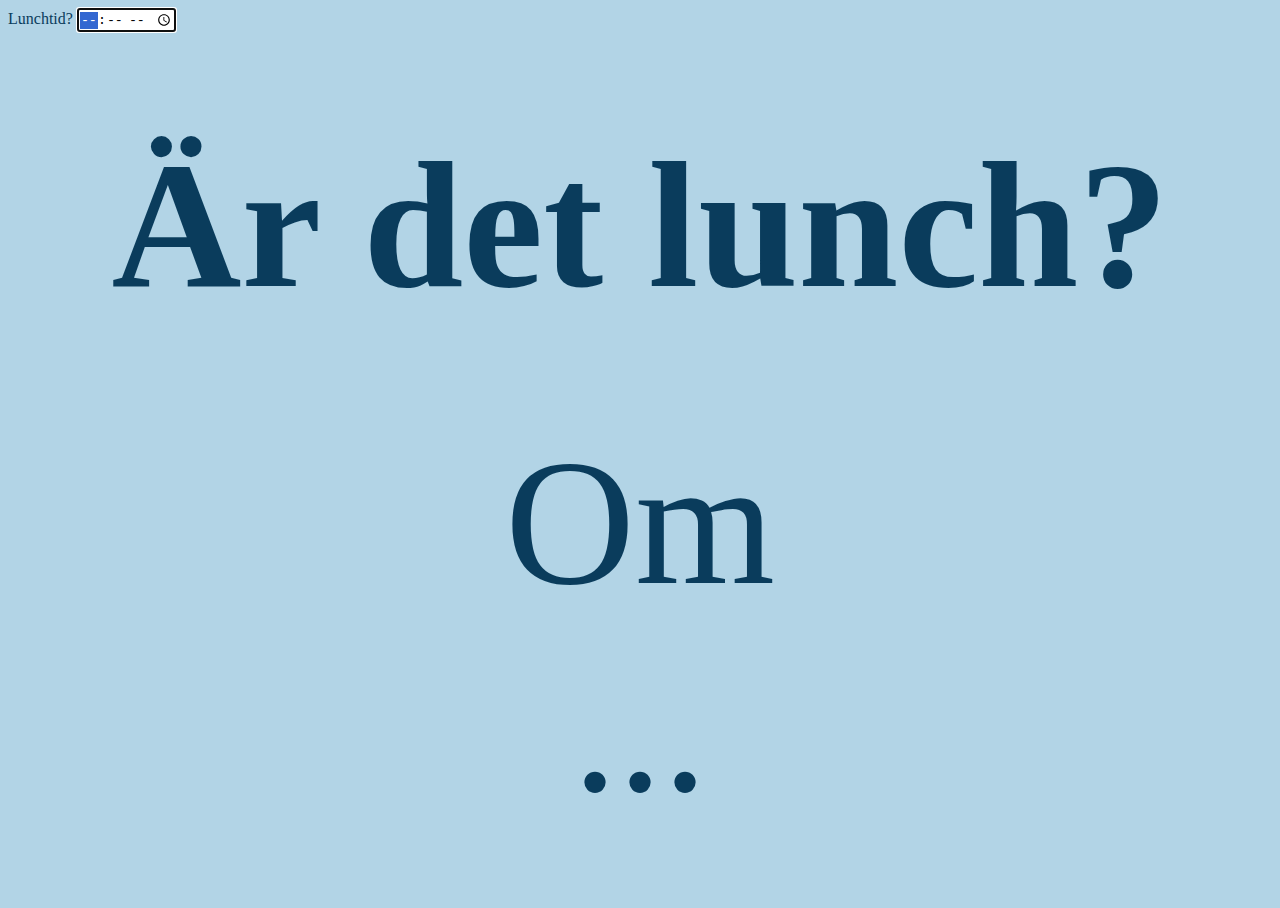
==== index.html @ 0624d310 "ffs safari does not support web components extending elements" ====
<!DOCTYPE html>
<html lang="sv">
  <head>
    <meta charset="utf-8" />
    <meta content="width=device-width, initial-scale=1" name="viewport" />
    <meta name="description" content="Är det lunch?" />
    <meta name="theme-color" content="#b2d4e6" />
    <meta name="theme-color" media="(prefers-color-scheme: light)" content="#0a3c5c" />
    <meta name="theme-color" media="(prefers-color-scheme: dark)" content="#b2d4e6" />
    <title>Är det lunch?</title>
    <link rel="manifest" href="manifest.json" />
    <link href="favicon.png" id="favicon" rel="icon" type="image/png" />
  </head>
  <body>
    <form>
      <label for="tid">Lunchtid? </label>
      <input id="tid" name="tid" required autofocus type="time" />
    </form>
    <h1 class="question" id="titel">Är det lunch?</h1>
    <div class="answer" id="lunchtid">Om <br />...</div>
    <link rel="stylesheet" href="css/style.css" />
    <script src="js/script.js"></script>
  </body>
</html>
---- css/style.css ----
html,
body {
  height: 100%;
  background-color: #b2d4e6;
  color: #0a3c5c;
}

#lunchtid,
h1 {
  margin: 10vmin 0;
  text-align: center;
  font-size: 20vmin;
}
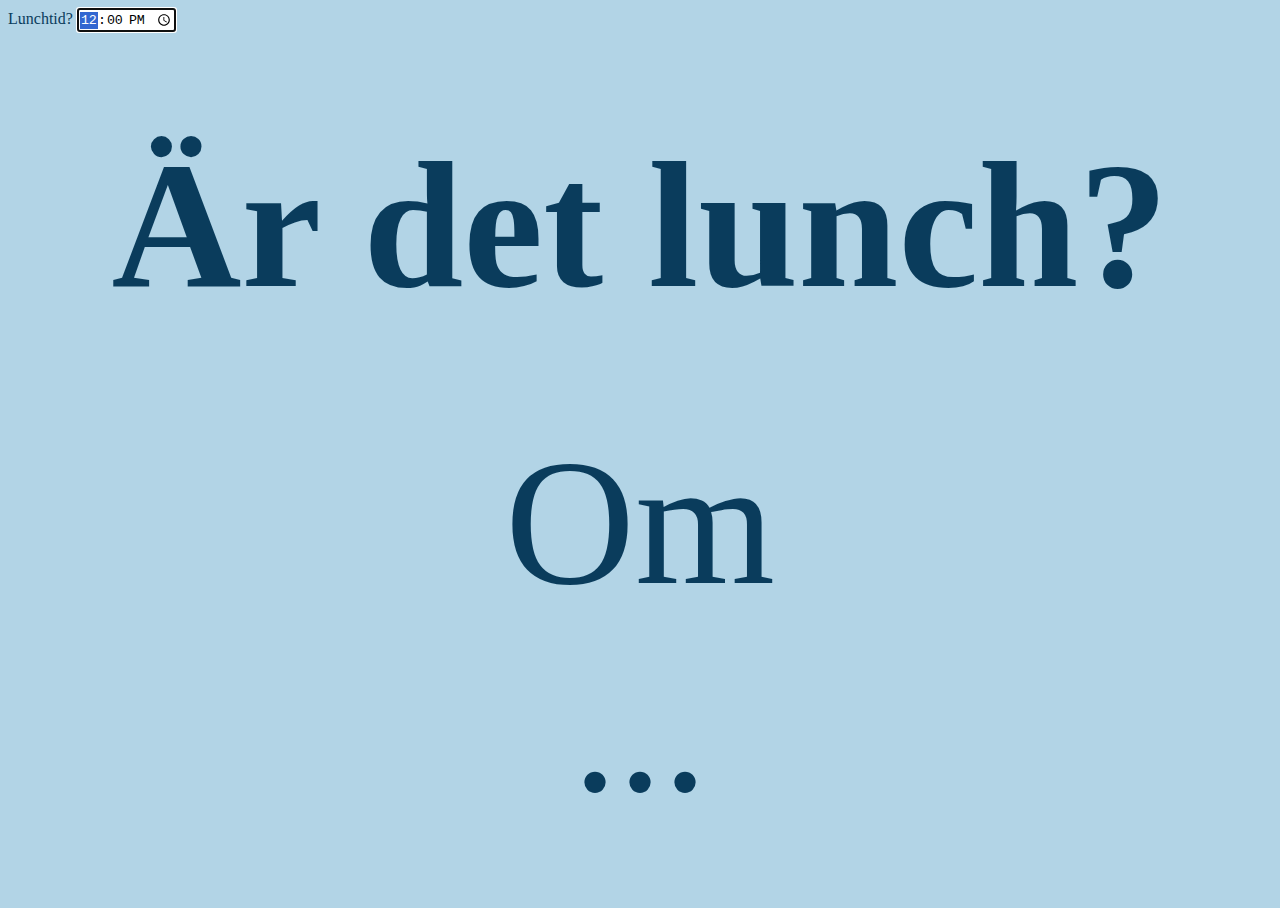
==== commit edd02ff7: "move styles to html its faster" ====
--- a/index.html
+++ b/index.html
@@ -10,6 +10,21 @@
     <title>Är det lunch?</title>
     <link rel="manifest" href="manifest.json" />
     <link href="favicon.png" id="favicon" rel="icon" type="image/png" />
+    <style>
+      html,
+      body {
+        height: 100%;
+        background-color: #b2d4e6;
+        color: #0a3c5c;
+      }
+
+      #lunchtid,
+      h1 {
+        margin: 10vmin 0;
+        text-align: center;
+        font-size: 20vmin;
+      }
+    </style>
   </head>
   <body>
     <form>
@@ -18,7 +33,6 @@
     </form>
     <h1 class="question" id="titel">Är det lunch?</h1>
     <div class="answer" id="lunchtid">Om <br />...</div>
-    <link rel="stylesheet" href="css/style.css" />
     <script src="js/script.js"></script>
   </body>
 </html>
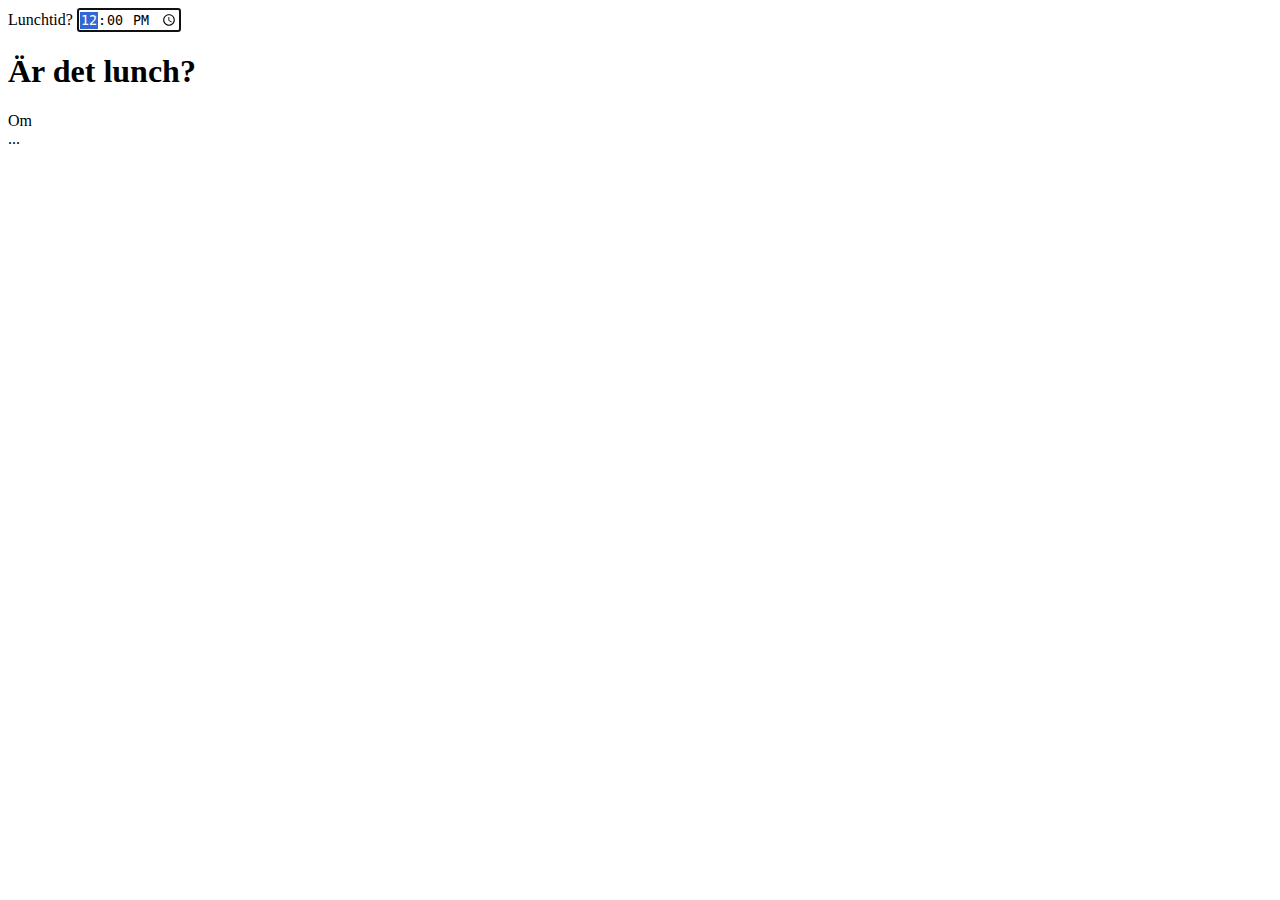
==== commit b0df6e42: "move to head" ====
--- a/index.html
+++ b/index.html
@@ -10,21 +10,8 @@
     <title>Är det lunch?</title>
     <link rel="manifest" href="manifest.json" />
     <link href="favicon.png" id="favicon" rel="icon" type="image/png" />
-    <style>
-      html,
-      body {
-        height: 100%;
-        background-color: #b2d4e6;
-        color: #0a3c5c;
-      }
-
-      #lunchtid,
-      h1 {
-        margin: 10vmin 0;
-        text-align: center;
-        font-size: 20vmin;
-      }
-    </style>
+    <link rel="stylesheet" href="css/style.css" />
+    <script src="js/script.js" async></script>
   </head>
   <body>
     <form>
@@ -33,6 +20,5 @@
     </form>
     <h1 class="question" id="titel">Är det lunch?</h1>
     <div class="answer" id="lunchtid">Om <br />...</div>
-    <script src="js/script.js"></script>
   </body>
 </html>
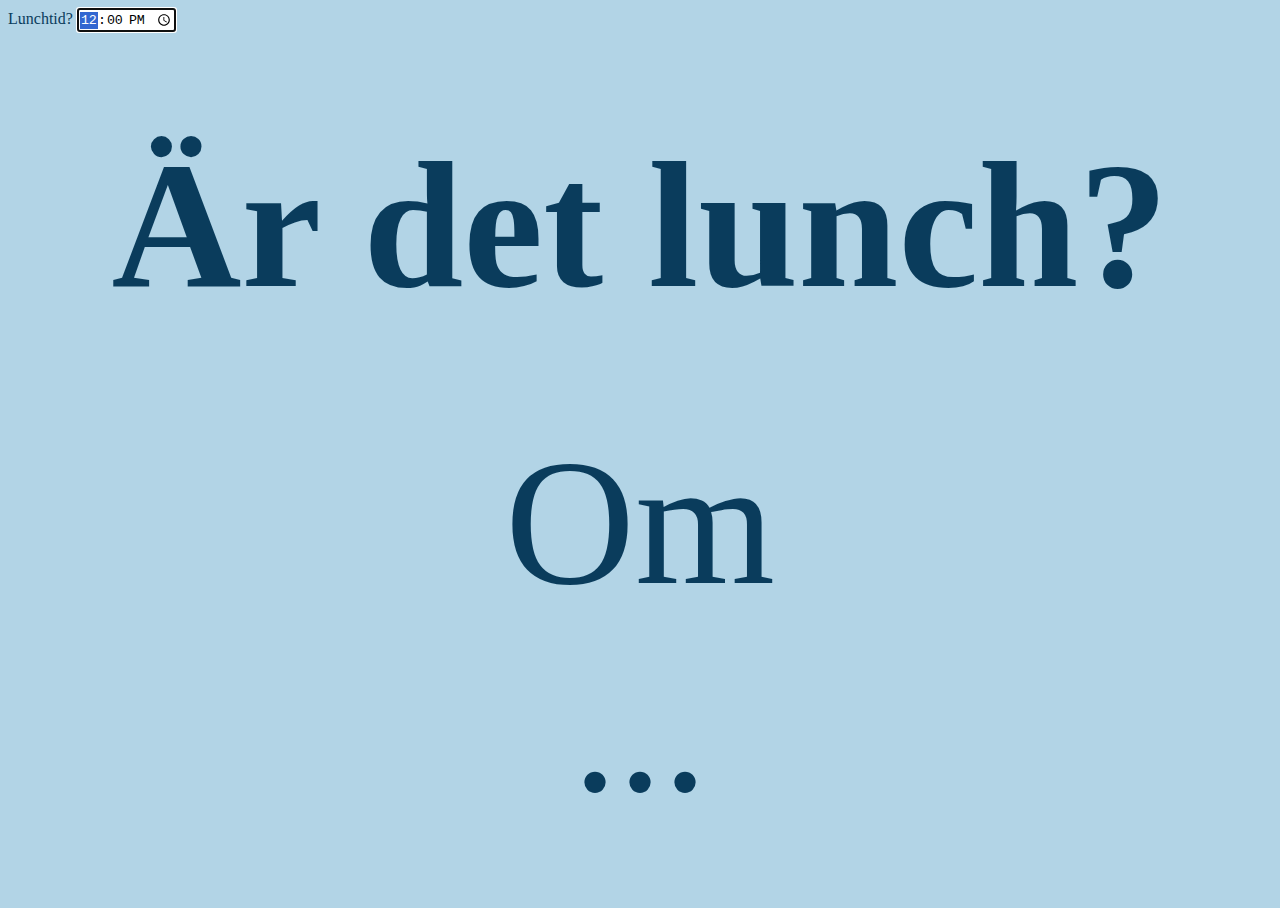
==== commit 574d3177: "add vercel" ====
--- a/index.html
+++ b/index.html
@@ -12,6 +12,7 @@
     <link href="favicon.png" id="favicon" rel="icon" type="image/png" />
     <link rel="stylesheet" href="css/style.css" />
     <script src="js/script.js" async></script>
+    <script defer src="/_vercel/insights/script.js"></script>
   </head>
   <body>
     <form>
--- a/css/style.css
+++ b/css/style.css
@@ -0,0 +1,13 @@
+html,
+body {
+  height: 100%;
+  background-color: #b2d4e6;
+  color: #0a3c5c;
+}
+
+#lunchtid,
+h1 {
+  margin: 10vmin 0;
+  text-align: center;
+  font-size: 20vmin;
+}
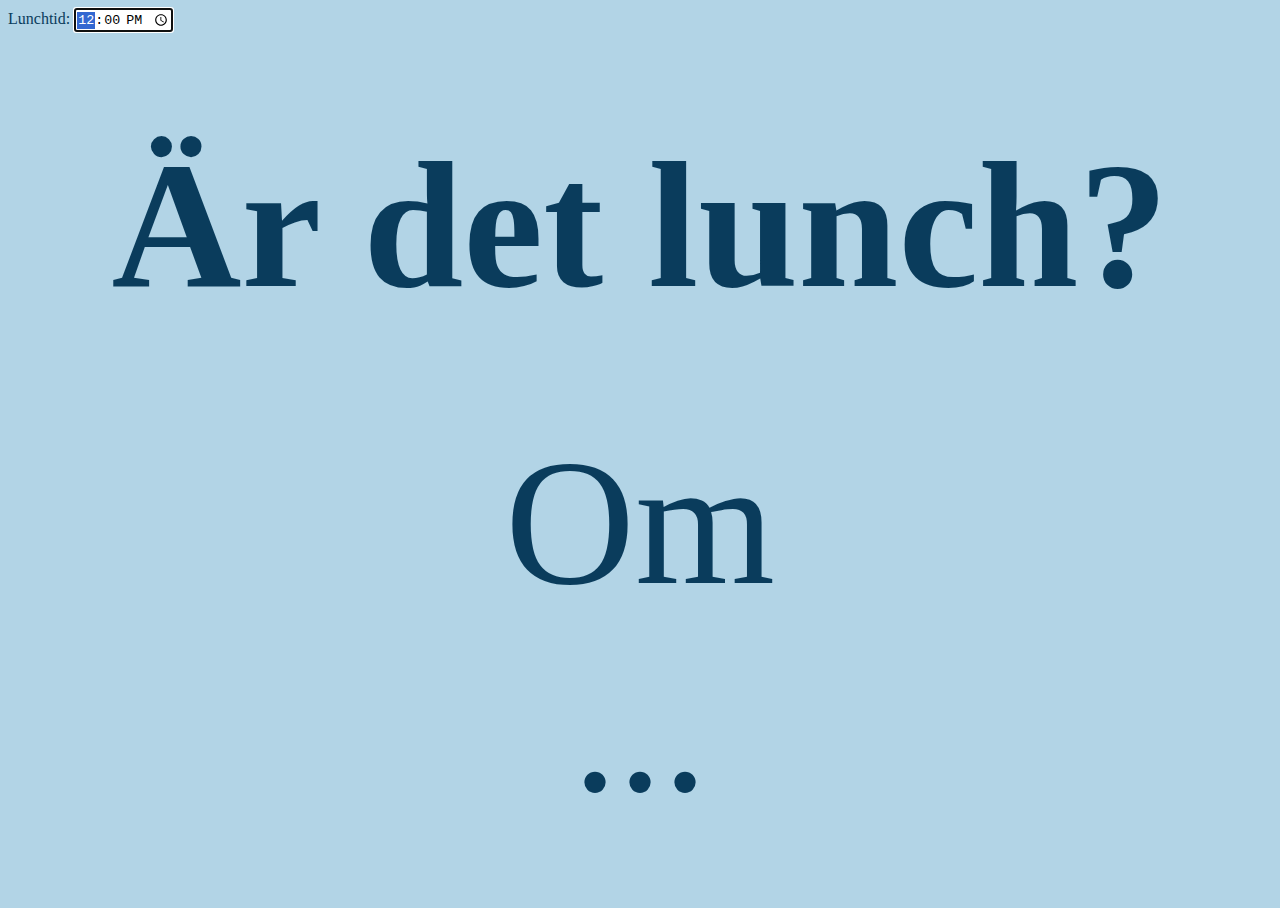
==== commit e2f28baa: "Lunchtid:" ====
--- a/index.html
+++ b/index.html
@@ -2,22 +2,22 @@
 <html lang="sv">
   <head>
     <meta charset="utf-8" />
-    <meta content="width=device-width, initial-scale=1" name="viewport" />
+    <meta name="viewport" content="width=device-width, initial-scale=1" />
     <meta name="description" content="Är det lunch?" />
     <meta name="theme-color" content="#b2d4e6" />
     <meta name="theme-color" media="(prefers-color-scheme: light)" content="#0a3c5c" />
     <meta name="theme-color" media="(prefers-color-scheme: dark)" content="#b2d4e6" />
     <title>Är det lunch?</title>
-    <link rel="manifest" href="manifest.json" />
-    <link href="favicon.png" id="favicon" rel="icon" type="image/png" />
-    <link rel="stylesheet" href="css/style.css" />
-    <script src="js/script.js" async></script>
-    <script defer src="/_vercel/insights/script.js"></script>
+    <link href="manifest.json" rel="manifest" />
+    <link id="favicon" type="image/png" href="favicon.png" rel="icon" />
+    <link href="css/style.css" rel="stylesheet" />
+    <script src="js/script.js" defer></script>
+    <script src="/_vercel/insights/script.js" defer></script>
   </head>
   <body>
     <form>
-      <label for="tid">Lunchtid? </label>
-      <input id="tid" name="tid" required autofocus type="time" />
+      <label for="tid">Lunchtid: </label>
+      <input id="tid" name="tid" type="time" required autofocus />
     </form>
     <h1 class="question" id="titel">Är det lunch?</h1>
     <div class="answer" id="lunchtid">Om <br />...</div>
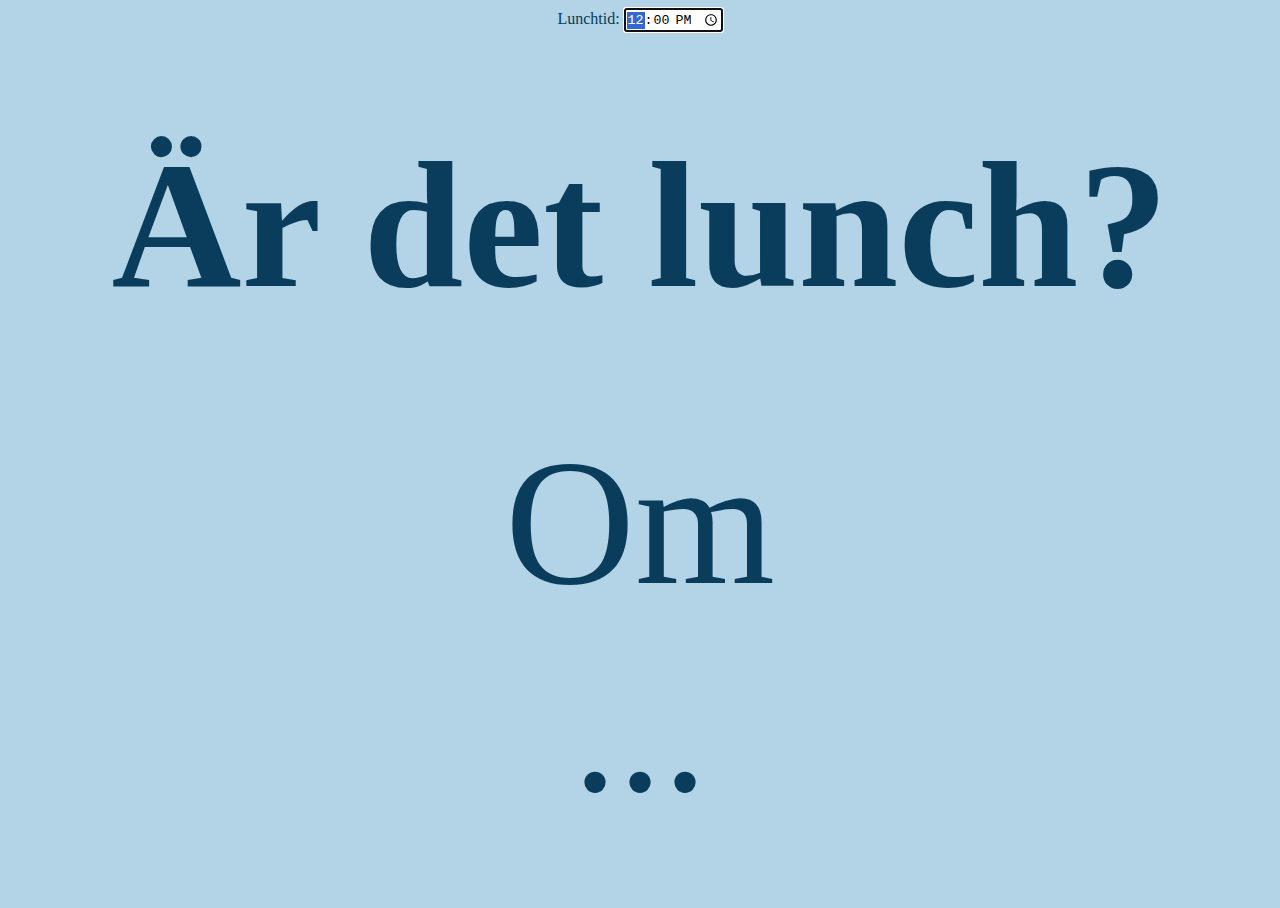
==== commit bed1ec96: "center form" ====
--- a/index.html
+++ b/index.html
@@ -15,7 +15,7 @@
     <script src="/_vercel/insights/script.js" defer></script>
   </head>
   <body>
-    <form>
+    <form id="lunchform">
       <label for="tid">Lunchtid: </label>
       <input id="tid" name="tid" type="time" required autofocus />
     </form>
--- a/css/style.css
+++ b/css/style.css
@@ -3,6 +3,10 @@
   height: 100%;
   background-color: #b2d4e6;
   color: #0a3c5c;
+}
+
+#lunchform {
+  text-align: center;
 }
 
 #lunchtid,
